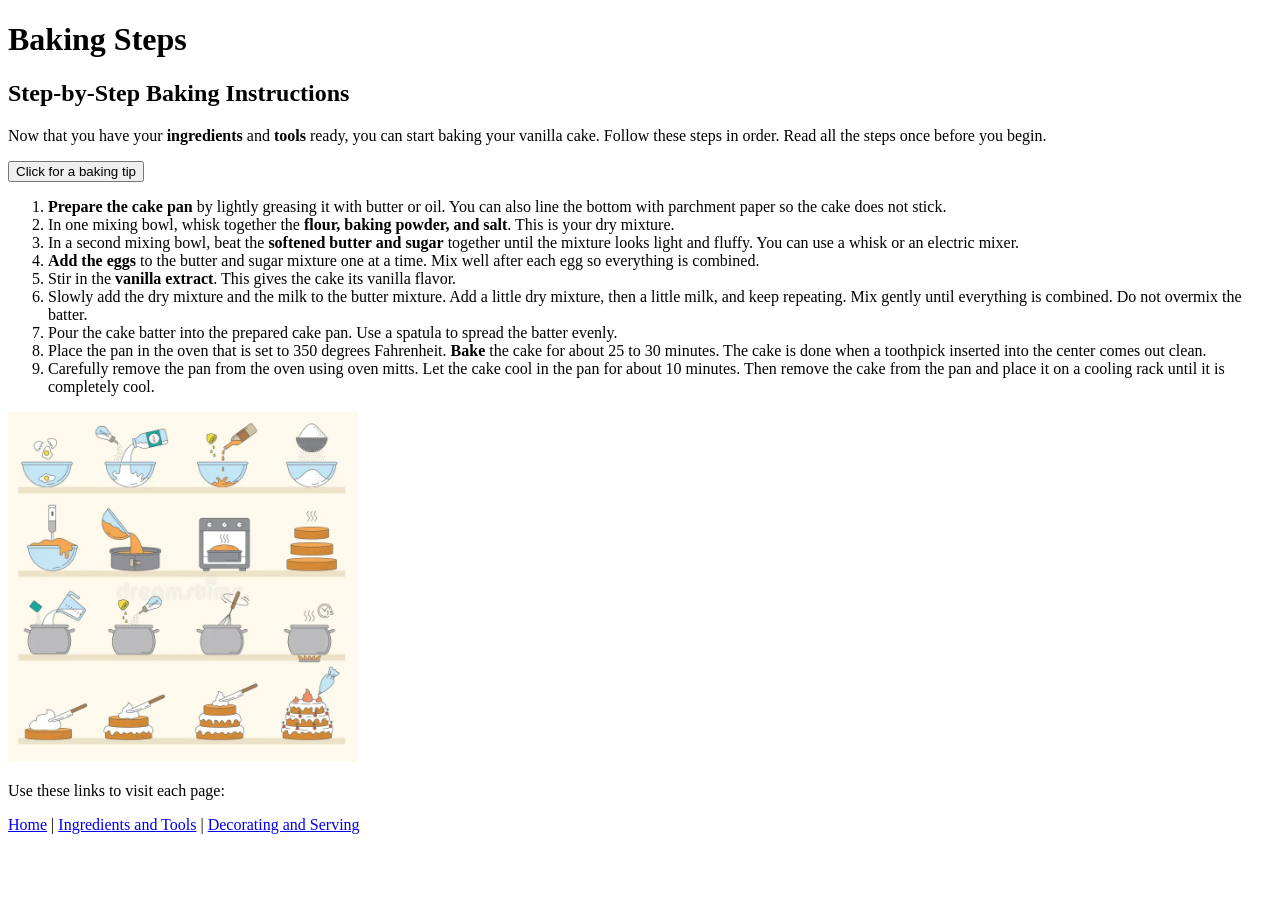
==== baking-steps.html @ 9b461d19 "all done!" ====
<!DOCTYPE html>
<html>
<head>
  <title>Baking Steps</title>
</head>
<body>
  <h1>Baking Steps</h1>

  <h2>Step-by-Step Baking Instructions</h2>

  <p>
    Now that you have your <strong>ingredients</strong> and <strong>tools</strong> ready, you can start
    baking your vanilla cake. Follow these steps in order. Read all the steps once
    before you begin.
  </p>

<p>
  <input type="button" 
         value="Click for a baking tip" 
         onclick="alert('Always preheat your oven to 350 degrees Fahrenheit before you start!')">
</p>

  <!-- Ordered List of Steps -->
  <ol>
    <li>
      <strong>Prepare the cake pan</strong> by lightly greasing it with butter or oil.
      You can also line the bottom with parchment paper so the cake does not stick.
    </li>
    <li>
      In one mixing bowl, whisk together the <strong>flour, baking powder, and salt</strong>.
      This is your dry mixture.
    </li>
    <li>
      In a second mixing bowl, beat the <strong>softened butter and sugar</strong> together
      until the mixture looks light and fluffy. You can use a whisk or an electric mixer.
    </li>
    <li>
      <strong>Add the eggs</strong> to the butter and sugar mixture one at a time.
      Mix well after each egg so everything is combined.
    </li>
    <li>
      Stir in the <strong>vanilla extract</strong>. This gives the cake its vanilla flavor.
    </li>
    <li>
      Slowly add the dry mixture and the milk to the butter mixture.
      Add a little dry mixture, then a little milk, and keep repeating.
      Mix gently until everything is combined. Do not overmix the batter.
    </li>
    <li>
      Pour the cake batter into the prepared cake pan. Use a spatula to spread the batter evenly.
    </li>
    <li>
      Place the pan in the oven that is set to 350 degrees Fahrenheit. <strong>Bake</strong> the cake for about 25 to 30 minutes.
      The cake is done when a toothpick inserted into the center comes out clean.
    </li>
    <li>
      Carefully remove the pan from the oven using oven mitts.
      Let the cake cool in the pan for about 10 minutes.
      Then remove the cake from the pan and place it on a cooling rack
      until it is completely cool.
    </li>
  </ol>


  <img src="image/baking-steps-pic.webp" alt="Baking Steps" width="350">


<p>Use these links to visit each page:</p>
    <p>
         <a href="homepage.html">Home</a> |
        <a href="ingredients-tools.html">Ingredients and Tools</a> |
        <a href="decorating-serving.html">Decorating and Serving</a>
    </p>
</body>
</html>
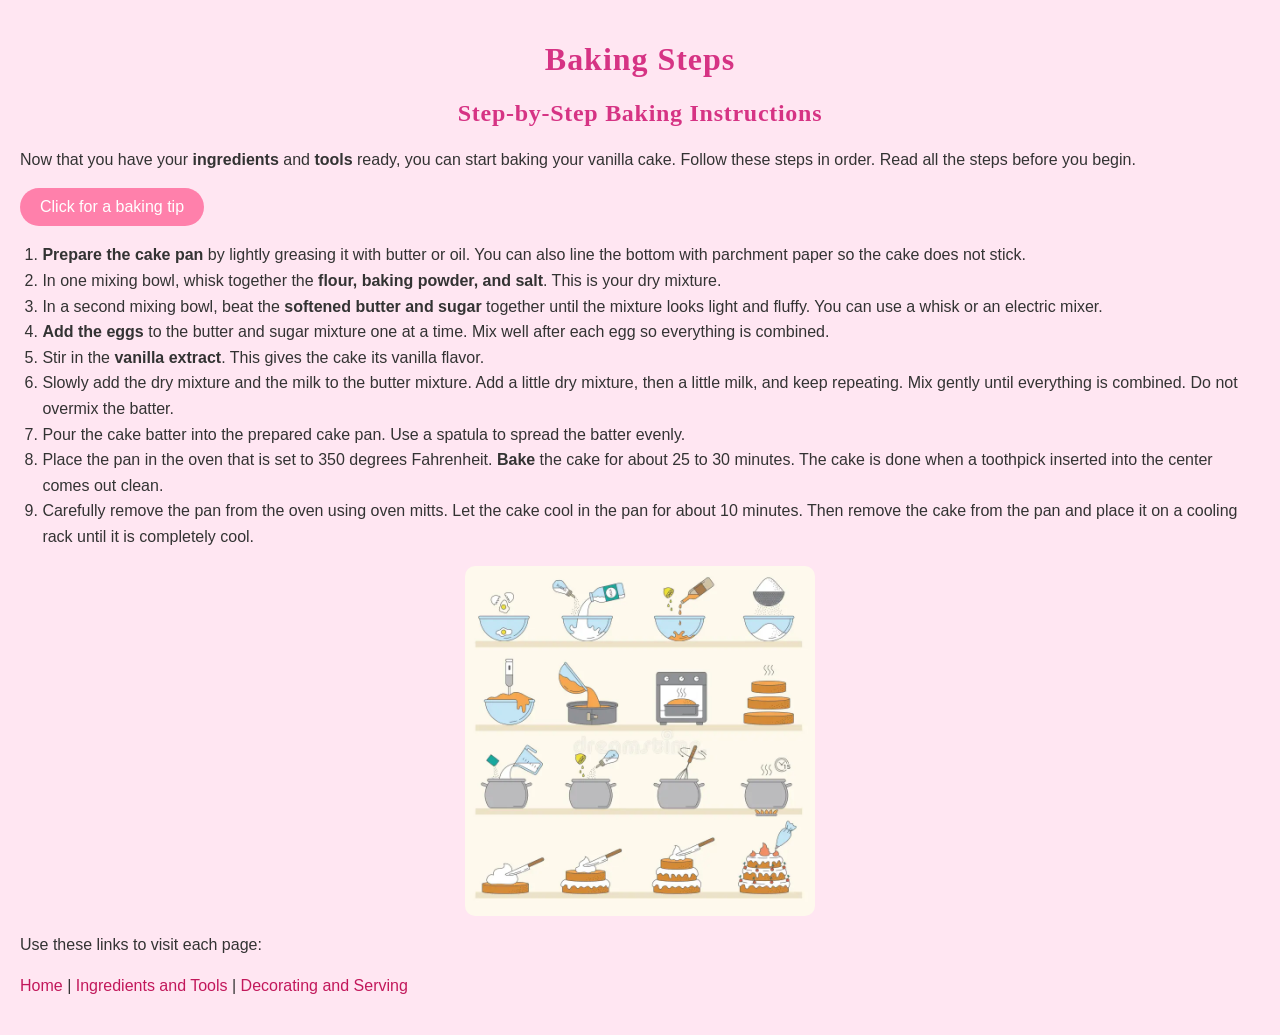
==== commit f36628c3: "syyle done cute complicated" ====
--- a/baking-steps.html
+++ b/baking-steps.html
@@ -2,6 +2,7 @@
 <html>
 <head>
   <title>Baking Steps</title>
+    <link rel="stylesheet" href="styles.css">
 </head>
 <body>
   <h1>Baking Steps</h1>
@@ -10,8 +11,7 @@
 
   <p>
     Now that you have your <strong>ingredients</strong> and <strong>tools</strong> ready, you can start
-    baking your vanilla cake. Follow these steps in order. Read all the steps once
-    before you begin.
+    baking your vanilla cake. Follow these steps in order. Read all the steps before you begin.
   </p>
 
 <p>
--- a/styles.css
+++ b/styles.css
@@ -0,0 +1,74 @@
+body {
+  background-color: #ffe6f2; /* light pink */
+  font-family: "Poppins", "Segoe UI", Arial, Helvetica, sans-serif;
+  color: #333;
+  margin: 0;
+  padding: 20px; /* space around the whole page, including left side */
+}
+
+/* Center main content and add some space */
+main,
+.container {
+  max-width: 900px;
+  margin: 0 auto;
+  padding: 24px 28px; /* inner spacing inside the white card */
+  background-color: #ffffff; /* white card on pink background */
+  border-radius: 12px;
+  box-shadow: 0 4px 10px rgba(0, 0, 0, 0.08);
+}
+
+/* Headings */
+h1, h2, h3 {
+  color: #d63384; /* darker pink */
+  text-align: center;
+  font-family: "Playfair Display", "Georgia", "Times New Roman", serif;
+  letter-spacing: 0.03em;
+}
+
+/* Links */
+a {
+  color: #c2185b;
+  text-decoration: none;
+}
+
+a:hover {
+  text-decoration: underline;
+}
+
+/* Make images have slightly rounded edges */
+img {
+  border-radius: 10px;
+  max-width: 100%;
+  height: auto;
+  display: block;
+  margin: 10px auto;
+}
+
+/* Buttons (if you have any) */
+button,
+input[type="button"],
+input[type="submit"] {
+  background-color: #ff80ab;
+  color: white;
+  border: none;
+  padding: 10px 20px;
+  border-radius: 20px;
+  cursor: pointer;
+  font-size: 1rem;
+}
+
+button:hover,
+input[type="button"]:hover,
+input[type="submit"]:hover {
+  background-color: #f06292;
+}
+
+
+p, li {
+  line-height: 1.6;
+  font-size: 1rem;
+}
+
+ul, ol {
+  padding-left: 1.4rem;
+}
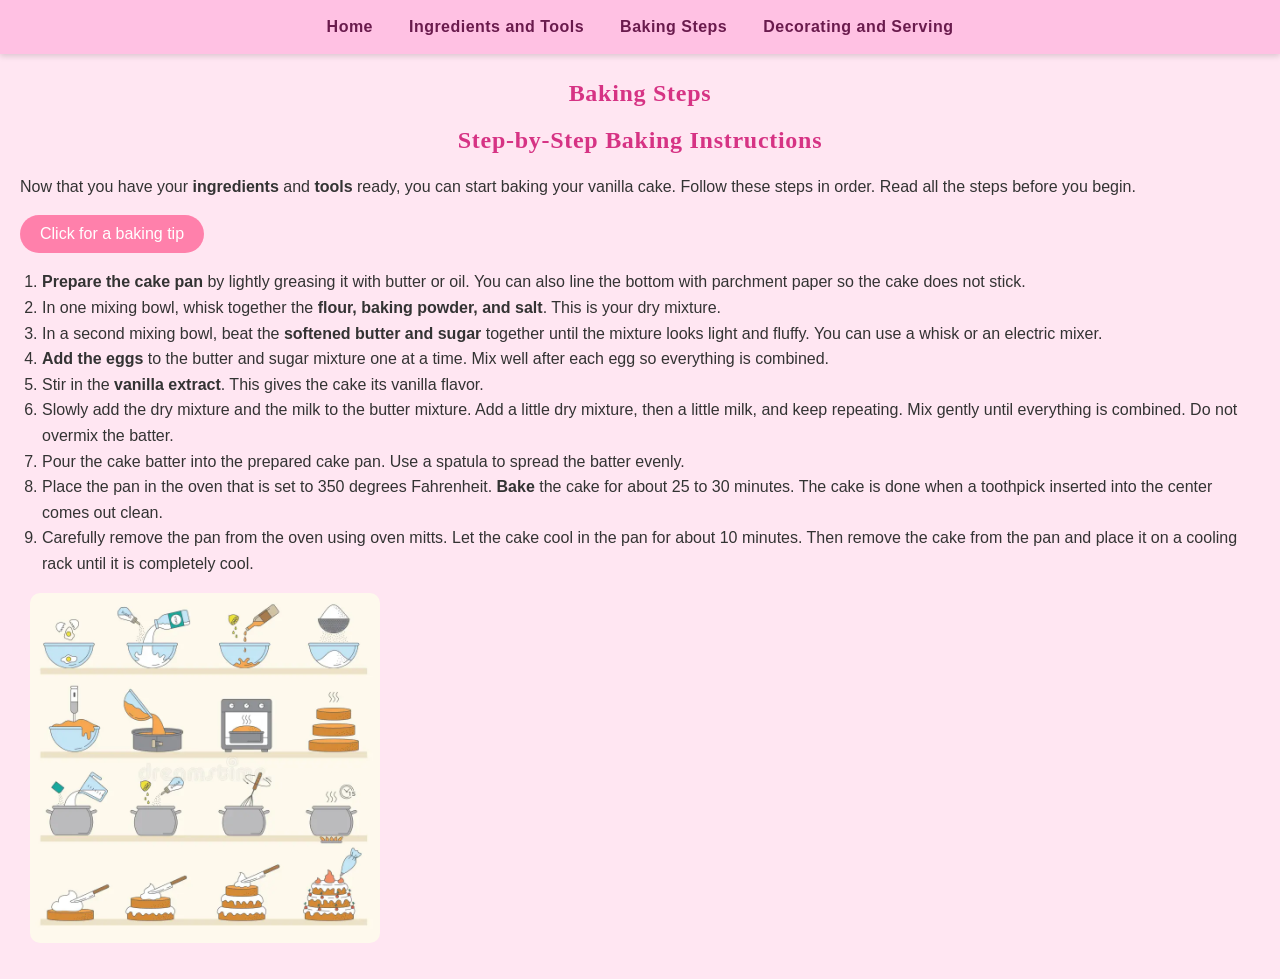
==== commit 7749da9e: "navbar done" ====
--- a/baking-steps.html
+++ b/baking-steps.html
@@ -2,74 +2,82 @@
 <html>
 <head>
   <title>Baking Steps</title>
-    <link rel="stylesheet" href="styles.css">
+  <link rel="stylesheet" href="styles.css">
 </head>
 <body>
-  <h1>Baking Steps</h1>
+  <header>
+    <nav class="navbar">
+      <ul>
+        <li><a href="homepage.html">Home</a></li>
+        <li><a href="ingredients-tools.html">Ingredients and Tools</a></li>
+        <li><a href="baking-steps.html">Baking Steps</a></li>
+        <li><a href="decorating-serving.html">Decorating and Serving</a></li>
+      </ul>
+    </nav>
+  </header>
 
-  <h2>Step-by-Step Baking Instructions</h2>
+  <section class="welcome">
+    <h1>Baking Steps</h1>
 
-  <p>
-    Now that you have your <strong>ingredients</strong> and <strong>tools</strong> ready, you can start
-    baking your vanilla cake. Follow these steps in order. Read all the steps before you begin.
-  </p>
+    <h2>Step-by-Step Baking Instructions</h2>
 
-<p>
-  <input type="button" 
-         value="Click for a baking tip" 
-         onclick="alert('Always preheat your oven to 350 degrees Fahrenheit before you start!')">
-</p>
+    <p>
+      Now that you have your <strong>ingredients</strong> and <strong>tools</strong> ready, you can start
+      baking your vanilla cake. Follow these steps in order. Read all the steps before you begin.
+    </p>
 
-  <!-- Ordered List of Steps -->
-  <ol>
-    <li>
-      <strong>Prepare the cake pan</strong> by lightly greasing it with butter or oil.
-      You can also line the bottom with parchment paper so the cake does not stick.
-    </li>
-    <li>
-      In one mixing bowl, whisk together the <strong>flour, baking powder, and salt</strong>.
-      This is your dry mixture.
-    </li>
-    <li>
-      In a second mixing bowl, beat the <strong>softened butter and sugar</strong> together
-      until the mixture looks light and fluffy. You can use a whisk or an electric mixer.
-    </li>
-    <li>
-      <strong>Add the eggs</strong> to the butter and sugar mixture one at a time.
-      Mix well after each egg so everything is combined.
-    </li>
-    <li>
-      Stir in the <strong>vanilla extract</strong>. This gives the cake its vanilla flavor.
-    </li>
-    <li>
-      Slowly add the dry mixture and the milk to the butter mixture.
-      Add a little dry mixture, then a little milk, and keep repeating.
-      Mix gently until everything is combined. Do not overmix the batter.
-    </li>
-    <li>
-      Pour the cake batter into the prepared cake pan. Use a spatula to spread the batter evenly.
-    </li>
-    <li>
-      Place the pan in the oven that is set to 350 degrees Fahrenheit. <strong>Bake</strong> the cake for about 25 to 30 minutes.
-      The cake is done when a toothpick inserted into the center comes out clean.
-    </li>
-    <li>
-      Carefully remove the pan from the oven using oven mitts.
-      Let the cake cool in the pan for about 10 minutes.
-      Then remove the cake from the pan and place it on a cooling rack
-      until it is completely cool.
-    </li>
-  </ol>
+    <p>
+      <input
+        type="button"
+        value="Click for a baking tip"
+        onclick="alert('Always preheat your oven to 350 degrees Fahrenheit before you start!')">
+    </p>
 
+    <!-- Ordered List of Steps -->
+    <ol>
+      <li>
+        <strong>Prepare the cake pan</strong> by lightly greasing it with butter or oil.
+        You can also line the bottom with parchment paper so the cake does not stick.
+      </li>
+      <li>
+        In one mixing bowl, whisk together the <strong>flour, baking powder, and salt</strong>.
+        This is your dry mixture.
+      </li>
+      <li>
+        In a second mixing bowl, beat the <strong>softened butter and sugar</strong> together
+        until the mixture looks light and fluffy. You can use a whisk or an electric mixer.
+      </li>
+      <li>
+        <strong>Add the eggs</strong> to the butter and sugar mixture one at a time.
+        Mix well after each egg so everything is combined.
+      </li>
+      <li>
+        Stir in the <strong>vanilla extract</strong>. This gives the cake its vanilla flavor.
+      </li>
+      <li>
+        Slowly add the dry mixture and the milk to the butter mixture.
+        Add a little dry mixture, then a little milk, and keep repeating.
+        Mix gently until everything is combined. Do not overmix the batter.
+      </li>
+      <li>
+        Pour the cake batter into the prepared cake pan. Use a spatula to spread the batter evenly.
+      </li>
+      <li>
+        Place the pan in the oven that is set to 350 degrees Fahrenheit.
+        <strong>Bake</strong> the cake for about 25 to 30 minutes.
+        The cake is done when a toothpick inserted into the center comes out clean.
+      </li>
+      <li>
+        Carefully remove the pan from the oven using oven mitts.
+        Let the cake cool in the pan for about 10 minutes.
+        Then remove the cake from the pan and place it on a cooling rack
+        until it is completely cool.
+      </li>
+    </ol>
 
-  <img src="image/baking-steps-pic.webp" alt="Baking Steps" width="350">
+    <img src="image/baking-steps-pic.webp" alt="Baking Steps" width="350">
 
-
-<p>Use these links to visit each page:</p>
-    <p>
-         <a href="homepage.html">Home</a> |
-        <a href="ingredients-tools.html">Ingredients and Tools</a> |
-        <a href="decorating-serving.html">Decorating and Serving</a>
     </p>
+  </section>
 </body>
 </html>
--- a/styles.css
+++ b/styles.css
@@ -1,50 +1,49 @@
 body {
-  background-color: #ffe6f2; /* light pink */
+  background-color: #ffe6f2;
   font-family: "Poppins", "Segoe UI", Arial, Helvetica, sans-serif;
   color: #333;
   margin: 0;
-  padding: 20px; /* space around the whole page, including left side */
+  padding: 20px; 
 }
 
-/* Center main content and add some space */
+
 main,
 .container {
   max-width: 900px;
   margin: 0 auto;
-  padding: 24px 28px; /* inner spacing inside the white card */
-  background-color: #ffffff; /* white card on pink background */
+  padding: 24px 28px; 
+  background-color: #ffffff; 
   border-radius: 12px;
   box-shadow: 0 4px 10px rgba(0, 0, 0, 0.08);
 }
 
-/* Headings */
+
 h1, h2, h3 {
-  color: #d63384; /* darker pink */
+  color: #d63384;
   text-align: center;
   font-family: "Playfair Display", "Georgia", "Times New Roman", serif;
   letter-spacing: 0.03em;
 }
 
-/* Links */
+
 a {
   color: #c2185b;
-  text-decoration: none;
 }
 
 a:hover {
   text-decoration: underline;
 }
 
-/* Make images have slightly rounded edges */
+
 img {
   border-radius: 10px;
   max-width: 100%;
   height: auto;
   display: block;
-  margin: 10px auto;
+  margin: 10px;
 }
 
-/* Buttons (if you have any) */
+
 button,
 input[type="button"],
 input[type="submit"] {
@@ -54,7 +53,7 @@
   padding: 10px 20px;
   border-radius: 20px;
   cursor: pointer;
-  font-size: 1rem;
+  font-size: 16px;
 }
 
 button:hover,
@@ -66,9 +65,53 @@
 
 p, li {
   line-height: 1.6;
-  font-size: 1rem;
+  font-size: 16px;
 }
 
 ul, ol {
-  padding-left: 1.4rem;
+  padding-left: 22px;
+}
+.navbar {
+  position: fixed;          /* stay at the top when scrolling */
+  top: 0;
+  left: 0;
+  width: 100%;
+  background-color: #ffc1e3;   /* light pink to match your theme */
+  box-shadow: 0 2px 6px rgba(0, 0, 0, 0.15);
+  z-index: 1000;            /* sit above other elements */
+}
+
+.navbar ul {
+  list-style-type: none;    /* remove bullets */
+  margin: 0;
+  padding: 0 24px;
+  display: flex;
+  justify-content: center;  /* center the links */
+  align-items: center;
+}
+
+.navbar li {
+  margin: 0 18px;           /* space between buttons */
+}
+
+.navbar a {
+  display: block;
+  padding: 14px 0;
+  text-decoration: none;    /* no underline */
+  color: #6a1b4d;           /* darker pink/purple for contrast */
+  font-weight: 600;
+  font-family: "Poppins", "Segoe UI", Arial, Helvetica, sans-serif;
+  letter-spacing: 0.03em;
+}
+
+.navbar a:hover {
+  color: #ffffff;
+  background-color: #f06292;  /* darker pink on hover */
+  padding: 14px 10px;         /* subtle expand */
+  border-radius: 16px;
+}
+
+/* So the navbar doesn't cover the top of the page content */
+.welcome {
+  margin-top: 60px;  /* about the height of the navbar (50–60px) */
 }
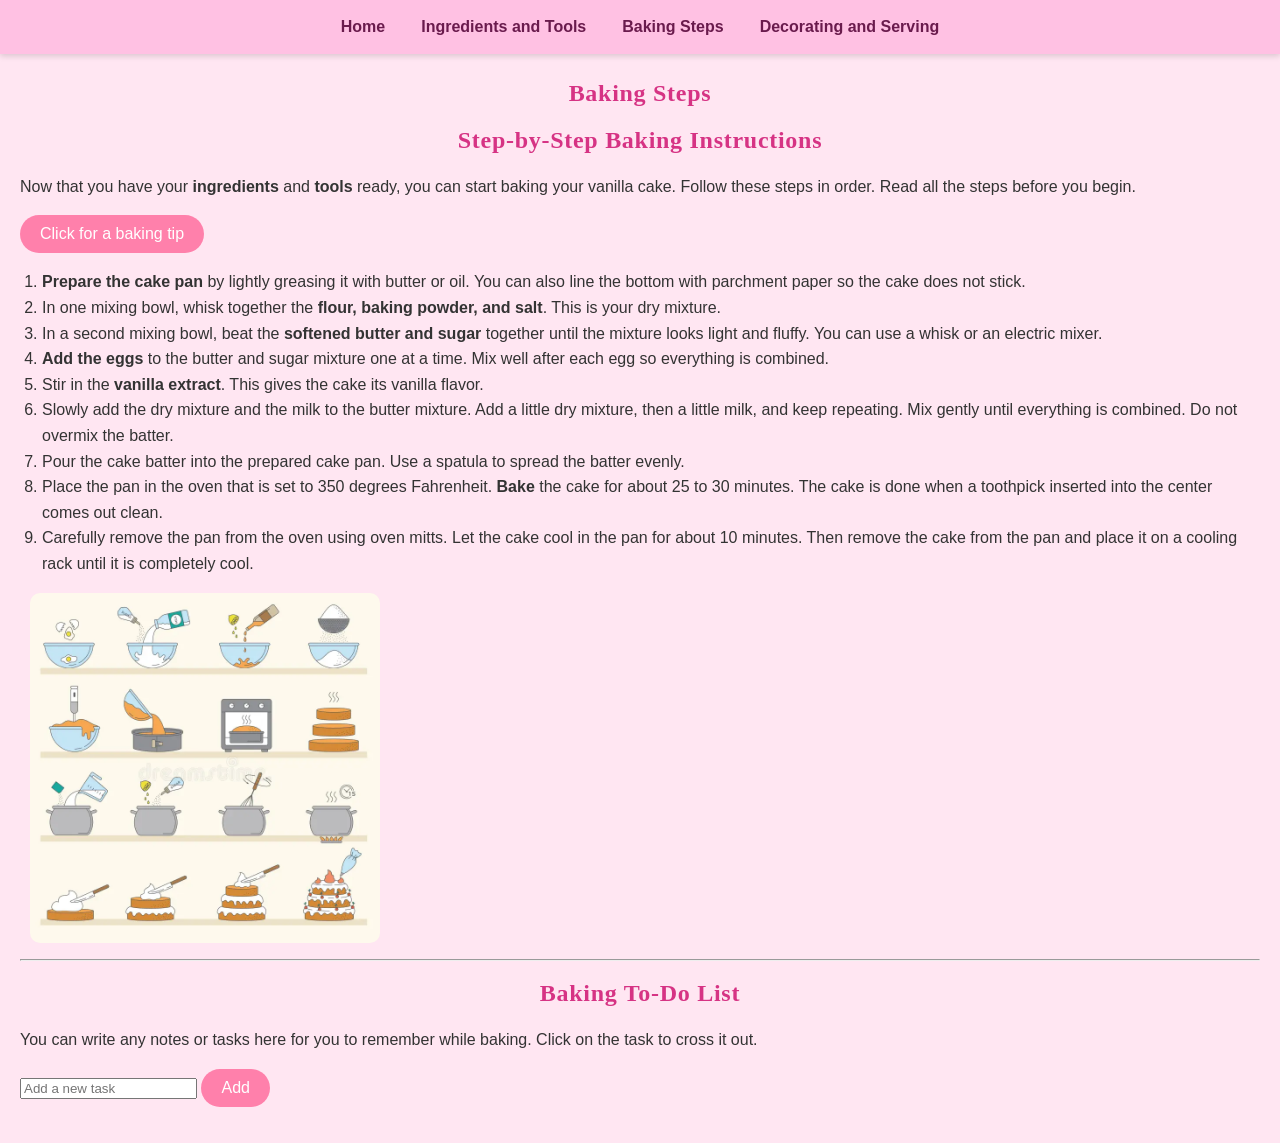
==== commit 25ff1d93: "to-do list" ====
--- a/baking-steps.html
+++ b/baking-steps.html
@@ -30,10 +30,10 @@
       <input
         type="button"
         value="Click for a baking tip"
-        onclick="alert('Always preheat your oven to 350 degrees Fahrenheit before you start!')">
+        onclick="alert('Preheat your oven to 350 degrees Fahrenheit before you start!')">
     </p>
 
-    <!-- Ordered List of Steps -->
+  
     <ol>
       <li>
         <strong>Prepare the cake pan</strong> by lightly greasing it with butter or oil.
@@ -79,5 +79,17 @@
 
     </p>
   </section>
+  <hr>
+<section id="todo-section">
+  <h2>Baking To-Do List</h2>
+  <p>You can write any notes or tasks here for you to remember while baking. Click on the task to cross it out.</p>
+
+  <input type="text" id="todo-input" placeholder="Add a new task">
+  <button id="add-todo-button">Add</button>
+
+  <ul id="todo-list"></ul>
+</section>
+
+<script src="script.js"></script>
 </body>
 </html>
--- a/styles.css
+++ b/styles.css
@@ -72,46 +72,45 @@
   padding-left: 22px;
 }
 .navbar {
-  position: fixed;          /* stay at the top when scrolling */
+  position: fixed;         
   top: 0;
   left: 0;
   width: 100%;
-  background-color: #ffc1e3;   /* light pink to match your theme */
+  background-color: #ffc1e3;   
   box-shadow: 0 2px 6px rgba(0, 0, 0, 0.15);
-  z-index: 1000;            /* sit above other elements */
+  z-index: 1000;           
 }
 
 .navbar ul {
-  list-style-type: none;    /* remove bullets */
+  list-style-type: none;    
   margin: 0;
   padding: 0 24px;
   display: flex;
-  justify-content: center;  /* center the links */
+  justify-content: center; 
   align-items: center;
 }
 
 .navbar li {
-  margin: 0 18px;           /* space between buttons */
+  margin: 0 18px;          
 }
 
 .navbar a {
   display: block;
   padding: 14px 0;
-  text-decoration: none;    /* no underline */
-  color: #6a1b4d;           /* darker pink/purple for contrast */
+  text-decoration: none;    
+  color: #6a1b4d;         
   font-weight: 600;
   font-family: "Poppins", "Segoe UI", Arial, Helvetica, sans-serif;
-  letter-spacing: 0.03em;
 }
 
 .navbar a:hover {
   color: #ffffff;
-  background-color: #f06292;  /* darker pink on hover */
-  padding: 14px 10px;         /* subtle expand */
+  background-color: #f06292;  
+  padding: 14px 10px;        
   border-radius: 16px;
 }
 
-/* So the navbar doesn't cover the top of the page content */
+/* So that the navbar doesn't cover the top of the page text */
 .welcome {
-  margin-top: 60px;  /* about the height of the navbar (50–60px) */
+  margin-top: 60px;  
 }
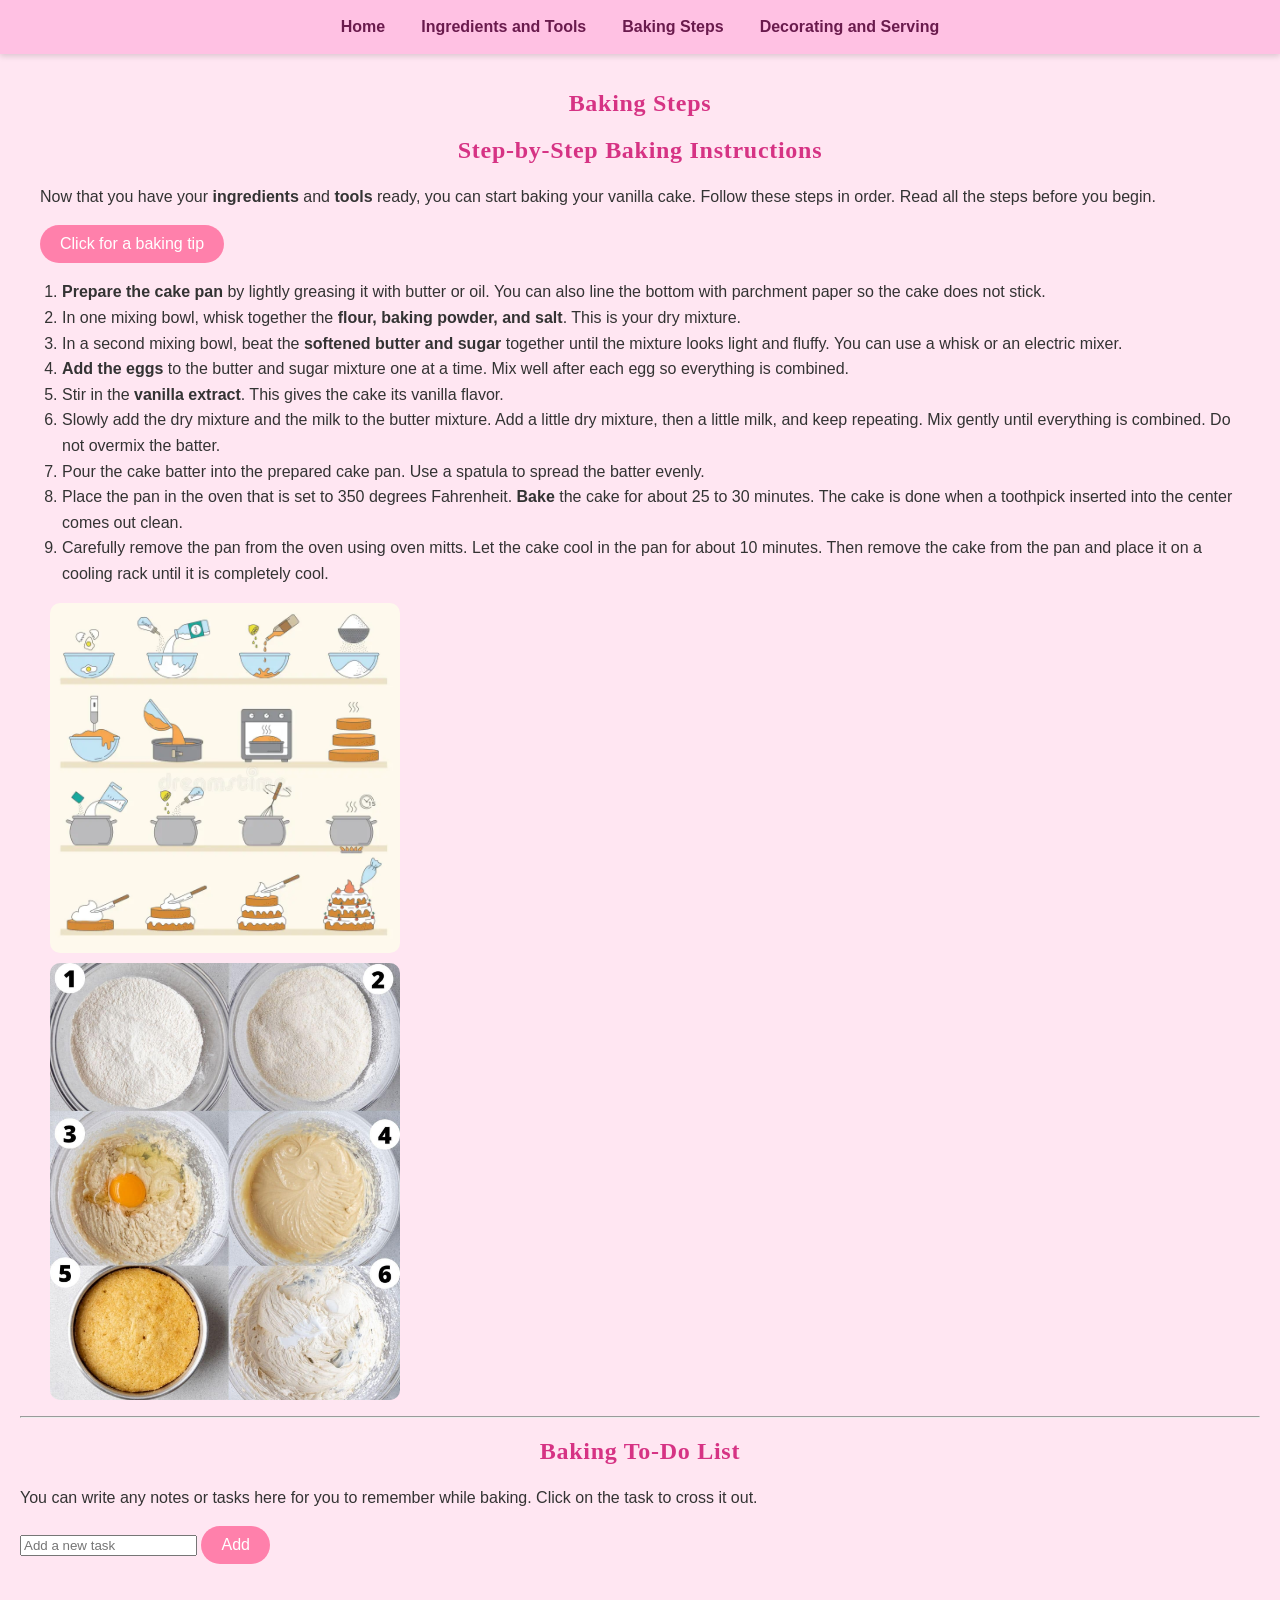
==== commit c559de2d: "12 pics done" ====
--- a/baking-steps.html
+++ b/baking-steps.html
@@ -76,6 +76,7 @@
     </ol>
 
     <img src="image/baking-steps-pic.webp" alt="Baking Steps" width="350">
+    <img src="image/vanilla baking steps.jpg" alt="Baking Steps" width="350">
 
     </p>
   </section>
--- a/styles.css
+++ b/styles.css
@@ -5,7 +5,6 @@
   margin: 0;
   padding: 20px; 
 }
-
 
 main,
 .container {
@@ -17,14 +16,12 @@
   box-shadow: 0 4px 10px rgba(0, 0, 0, 0.08);
 }
 
-
 h1, h2, h3 {
   color: #d63384;
   text-align: center;
   font-family: "Playfair Display", "Georgia", "Times New Roman", serif;
   letter-spacing: 0.03em;
 }
-
 
 a {
   color: #c2185b;
@@ -34,16 +31,15 @@
   text-decoration: underline;
 }
 
-
 img {
   border-radius: 10px;
-  max-width: 100%;
+  max-width: 100%;   /* image fits inside the screen */
   height: auto;
   display: block;
   margin: 10px;
 }
 
-
+/* Buttons */
 button,
 input[type="button"],
 input[type="submit"] {
@@ -62,7 +58,7 @@
   background-color: #f06292;
 }
 
-
+/* Text and lists */
 p, li {
   line-height: 1.6;
   font-size: 16px;
@@ -71,6 +67,8 @@
 ul, ol {
   padding-left: 22px;
 }
+
+/* NAVBAR */
 .navbar {
   position: fixed;         
   top: 0;
@@ -110,7 +108,14 @@
   border-radius: 16px;
 }
 
-/* So that the navbar doesn't cover the top of the page text */
+/* HOMEPAGE WELCOME SECTION- So that the navbar doesn't cover the top of the page text */
 .welcome {
-  margin-top: 60px;  
-}+  margin-top: 70px;   /* homepage content below navbar */
+  padding: 0 20px;     /* side padding so text doesn't touch the edges */
+}
+
+/* Make sure all main content on other pages also has space between the navbar */
+main,
+.container {
+  margin-top: 120px;   /* makes other pages below navbar too */
+}
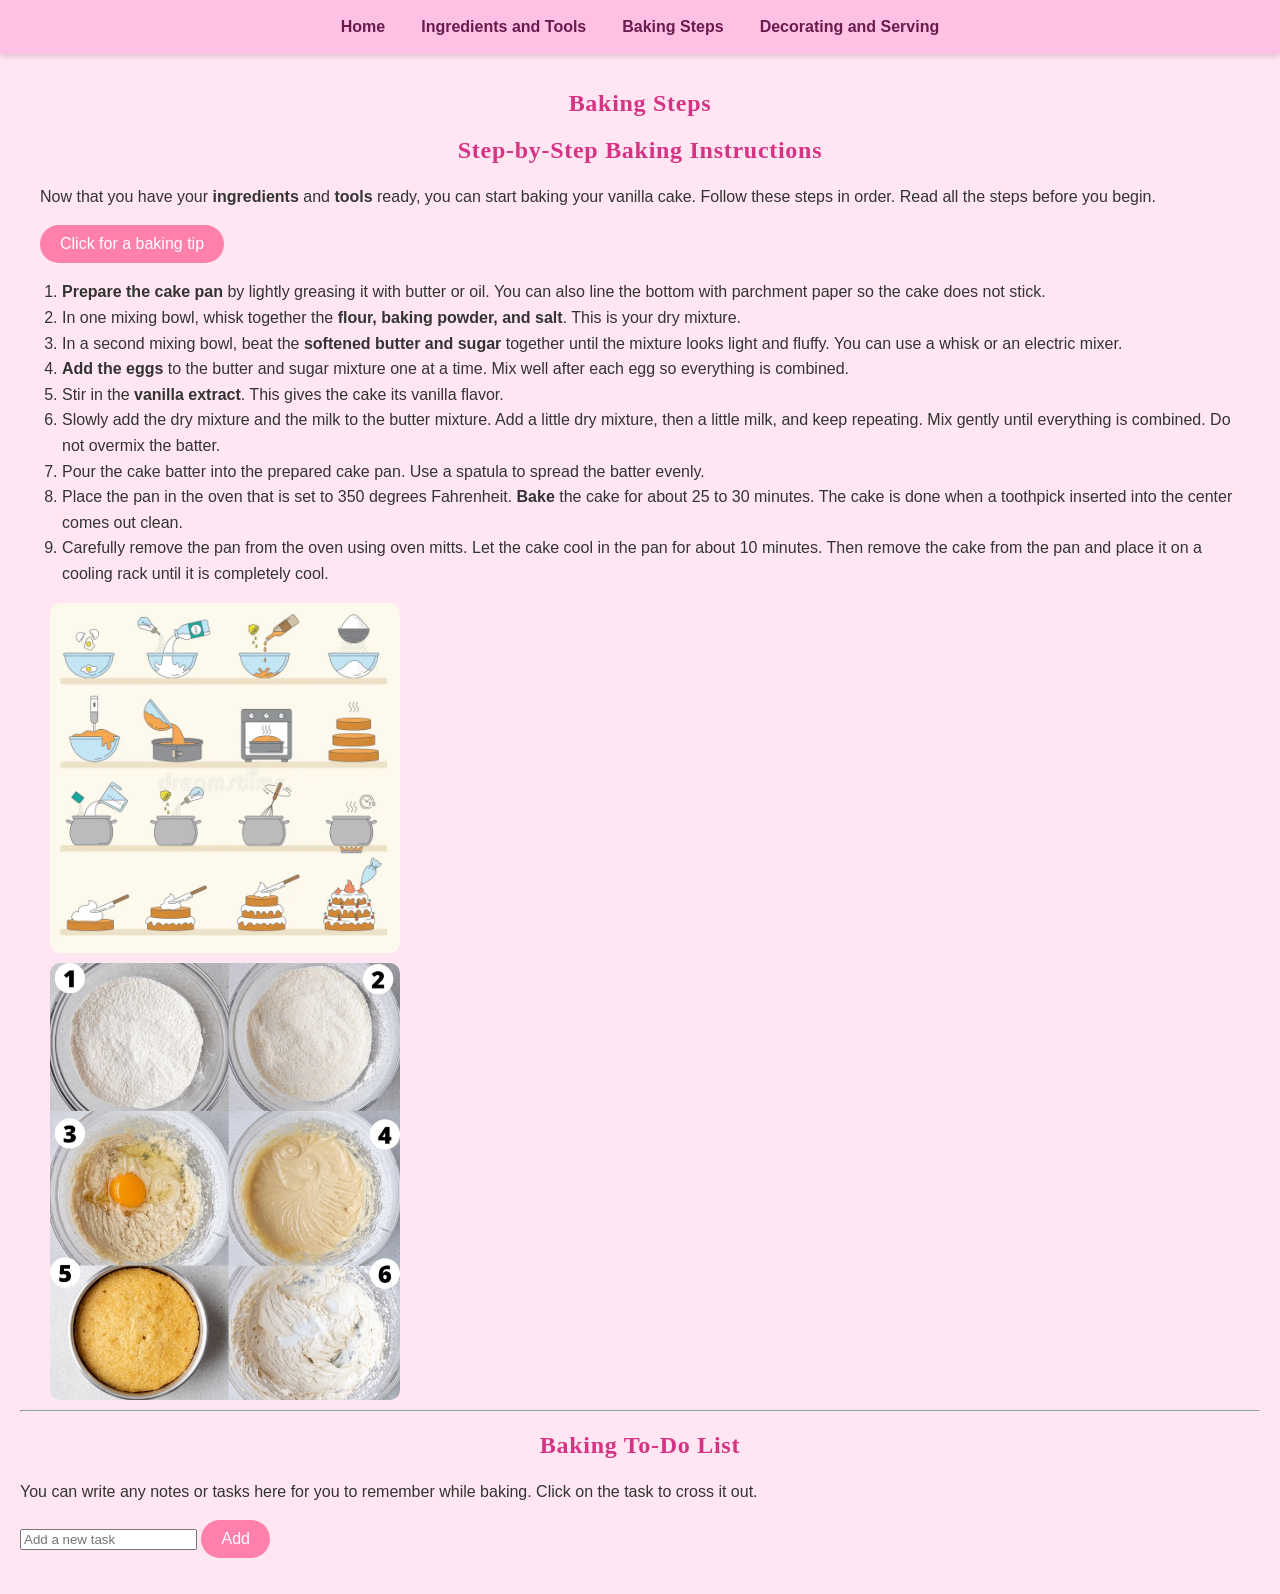
==== commit 9e03fb2d: "finished website!" ====
--- a/baking-steps.html
+++ b/baking-steps.html
@@ -18,7 +18,6 @@
 
   <section class="welcome">
     <h1>Baking Steps</h1>
-
     <h2>Step-by-Step Baking Instructions</h2>
 
     <p>
@@ -33,64 +32,69 @@
         onclick="alert('Preheat your oven to 350 degrees Fahrenheit before you start!')">
     </p>
 
-  
-    <ol>
-      <li>
-        <strong>Prepare the cake pan</strong> by lightly greasing it with butter or oil.
-        You can also line the bottom with parchment paper so the cake does not stick.
-      </li>
-      <li>
-        In one mixing bowl, whisk together the <strong>flour, baking powder, and salt</strong>.
-        This is your dry mixture.
-      </li>
-      <li>
-        In a second mixing bowl, beat the <strong>softened butter and sugar</strong> together
-        until the mixture looks light and fluffy. You can use a whisk or an electric mixer.
-      </li>
-      <li>
-        <strong>Add the eggs</strong> to the butter and sugar mixture one at a time.
-        Mix well after each egg so everything is combined.
-      </li>
-      <li>
-        Stir in the <strong>vanilla extract</strong>. This gives the cake its vanilla flavor.
-      </li>
-      <li>
-        Slowly add the dry mixture and the milk to the butter mixture.
-        Add a little dry mixture, then a little milk, and keep repeating.
-        Mix gently until everything is combined. Do not overmix the batter.
-      </li>
-      <li>
-        Pour the cake batter into the prepared cake pan. Use a spatula to spread the batter evenly.
-      </li>
-      <li>
-        Place the pan in the oven that is set to 350 degrees Fahrenheit.
-        <strong>Bake</strong> the cake for about 25 to 30 minutes.
-        The cake is done when a toothpick inserted into the center comes out clean.
-      </li>
-      <li>
-        Carefully remove the pan from the oven using oven mitts.
-        Let the cake cool in the pan for about 10 minutes.
-        Then remove the cake from the pan and place it on a cooling rack
-        until it is completely cool.
-      </li>
-    </ol>
+    <div class="steps-images-container">
+      <div class="steps-text">
+        <ol>
+          <li>
+            <strong>Prepare the cake pan</strong> by lightly greasing it with butter or oil.
+            You can also line the bottom with parchment paper so the cake does not stick.
+          </li>
+          <li>
+            In one mixing bowl, whisk together the <strong>flour, baking powder, and salt</strong>.
+            This is your dry mixture.
+          </li>
+          <li>
+            In a second mixing bowl, beat the <strong>softened butter and sugar</strong> together
+            until the mixture looks light and fluffy. You can use a whisk or an electric mixer.
+          </li>
+          <li>
+            <strong>Add the eggs</strong> to the butter and sugar mixture one at a time.
+            Mix well after each egg so everything is combined.
+          </li>
+          <li>
+            Stir in the <strong>vanilla extract</strong>. This gives the cake its vanilla flavor.
+          </li>
+          <li>
+            Slowly add the dry mixture and the milk to the butter mixture.
+            Add a little dry mixture, then a little milk, and keep repeating.
+            Mix gently until everything is combined. Do not overmix the batter.
+          </li>
+          <li>
+            Pour the cake batter into the prepared cake pan. Use a spatula to spread the batter evenly.
+          </li>
+          <li>
+            Place the pan in the oven that is set to 350 degrees Fahrenheit.
+            <strong>Bake</strong> the cake for about 25 to 30 minutes.
+            The cake is done when a toothpick inserted into the center comes out clean.
+          </li>
+          <li>
+            Carefully remove the pan from the oven using oven mitts.
+            Let the cake cool in the pan for about 10 minutes.
+            Then remove the cake from the pan and place it on a cooling rack
+            until it is completely cool.
+          </li>
+        </ol>
+      </div>
 
-    <img src="image/baking-steps-pic.webp" alt="Baking Steps" width="350">
-    <img src="image/vanilla baking steps.jpg" alt="Baking Steps" width="350">
+      <div class="steps-images">
+        <img src="image/baking-steps-pic.webp" alt="Baking Steps" width="350">
+        <img src="image/vanilla baking steps.jpg" alt="Baking Steps" width="350">
+      </div>
+    </div>
+  </section>
 
-    </p>
+  <hr>
+
+  <section id="todo-section">
+    <h2>Baking To-Do List</h2>
+    <p>You can write any notes or tasks here for you to remember while baking. Click on the task to cross it out.</p>
+
+    <input type="text" id="todo-input" placeholder="Add a new task">
+    <button id="add-todo-button">Add</button>
+
+    <ul id="todo-list"></ul>
   </section>
-  <hr>
-<section id="todo-section">
-  <h2>Baking To-Do List</h2>
-  <p>You can write any notes or tasks here for you to remember while baking. Click on the task to cross it out.</p>
 
-  <input type="text" id="todo-input" placeholder="Add a new task">
-  <button id="add-todo-button">Add</button>
-
-  <ul id="todo-list"></ul>
-</section>
-
-<script src="script.js"></script>
+  <script src="script.js"></script>
 </body>
-</html>+</html>
--- a/styles.css
+++ b/styles.css
@@ -119,3 +119,11 @@
 .container {
   margin-top: 120px;   /* makes other pages below navbar too */
 }
+
+
+.homepagecakes{
+  display: flex;
+  flex-direction: row;
+  flex-wrap: wrap;
+  justify-content: space-evenly;
+}
